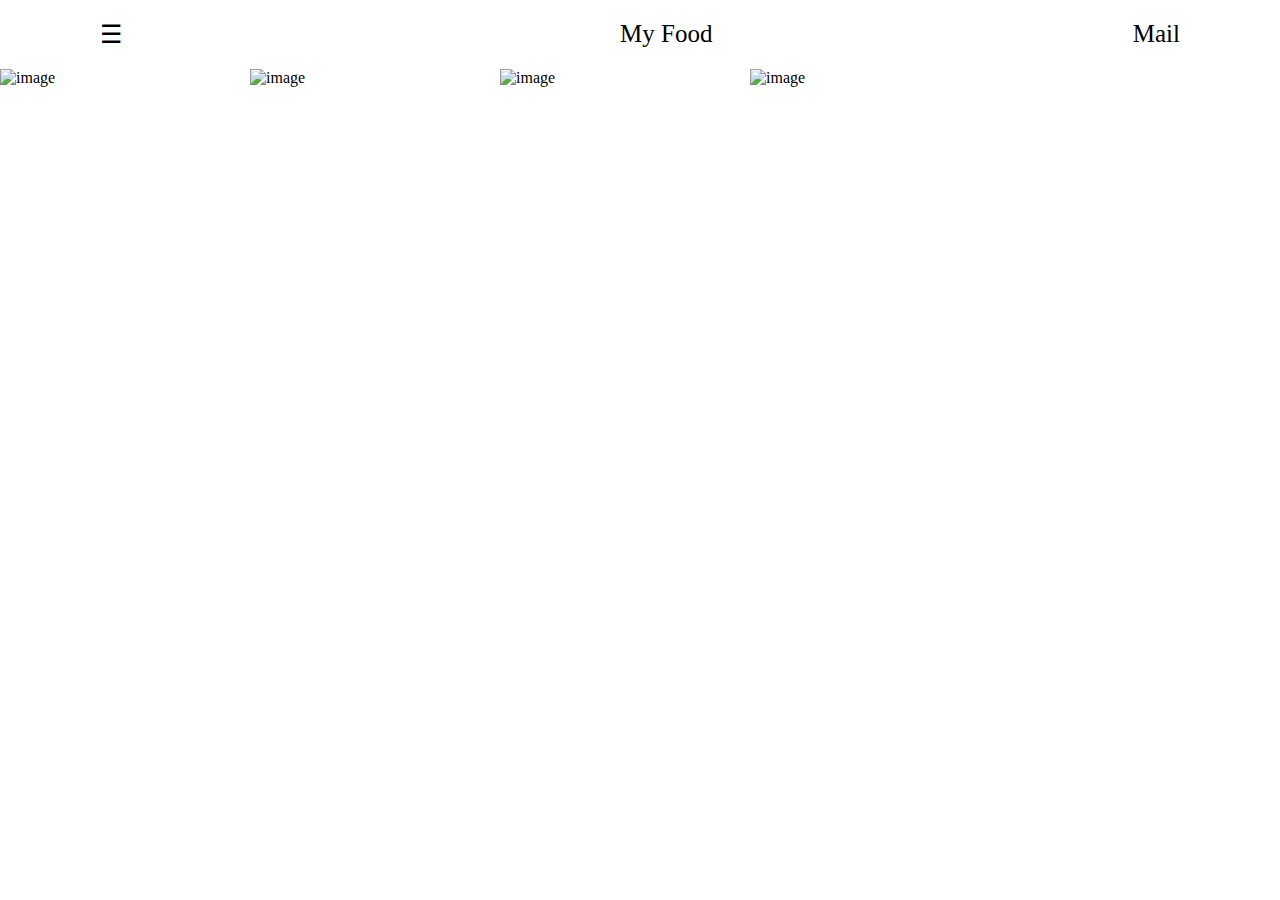
==== ex3/index.html @ 1395cc0b "first commit" ====
<!DOCTYPE html>
<html lang="en">
<head>
    <meta charset="UTF-8">
    <meta name="viewport" content="width=device-width, initial-scale=1.0">
    <title>Food</title>
    <link rel="stylesheet" href="styles.css">
</head>
<body>
    <div class="container">
        <div class="content">
            <div class="bars">☰</div>
            <div class="food">My Food</div>
            <div class="mail">Mail</div>
        </div>
        <div class="images">
            <img src="https://www.w3schools.com/w3images/sandwich.jpg" alt="image">
            <img src="https://www.w3schools.com/w3images/steak.jpg" alt="image">
            <img src="https://www.w3schools.com/w3images/cherries.jpg" alt="image">
            <img src="https://www.w3schools.com/w3images/wine.jpg" alt="image">
        </div>






        
    </div>
</body>
</html>
---- ex3/styles.css ----
*{
    margin: 0;
    padding: 0;
}

.container{
    width: 1000px;
}

.content{
    display: flex;
    justify-content: space-between;
    font-size: 25px;
    margin-left: 80px;
    padding: 20px 20px;
}

.mail{
    position: absolute;
    right: 0;
    margin-right: 100px;
}

.food{
    position: absolute;
    margin-left: 520px;
}

.images{
    display: flex;
    width: 100%;
}

.images img{
    width: 25%;
}
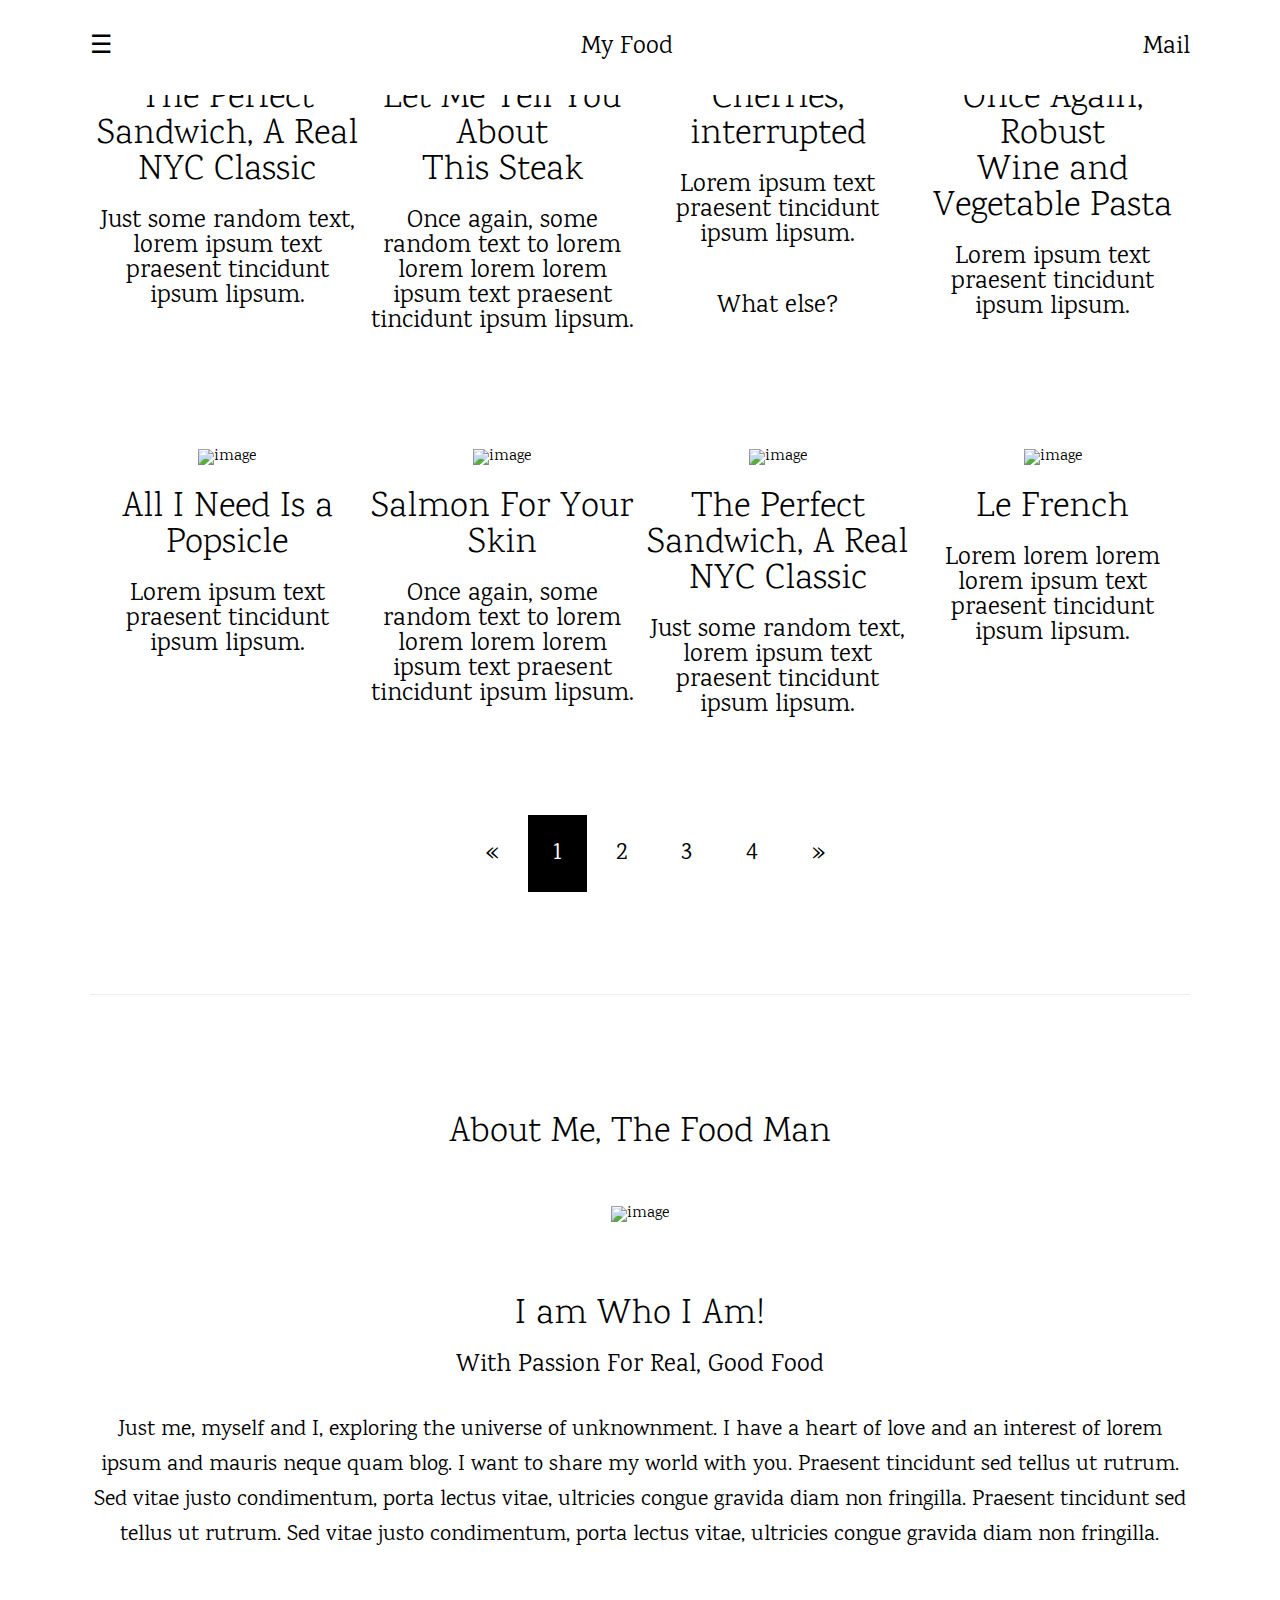
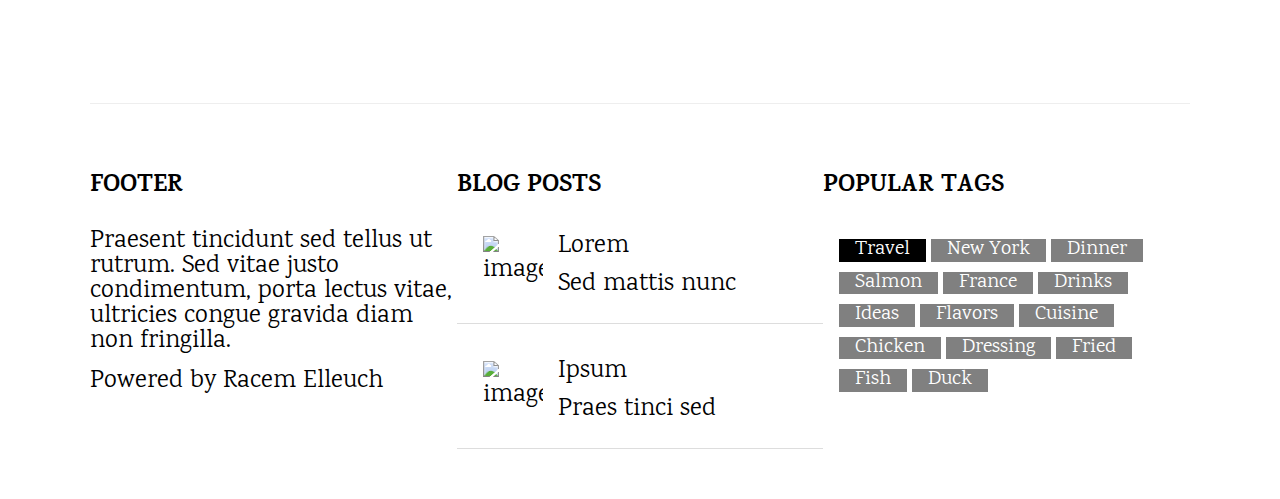
==== commit d9dee7b5: "update ex3" ====
--- a/ex3/index.html
+++ b/ex3/index.html
@@ -1,31 +1,195 @@
 <!DOCTYPE html>
 <html lang="en">
+
 <head>
     <meta charset="UTF-8">
     <meta name="viewport" content="width=device-width, initial-scale=1.0">
     <title>Food</title>
     <link rel="stylesheet" href="styles.css">
+    <link rel="preconnect" href="https://fonts.googleapis.com">
+    <link rel="preconnect" href="https://fonts.gstatic.com" crossorigin>
+    <link
+        href="https://fonts.googleapis.com/css2?family=Karma:wght@300;400;500;600;700&family=Raleway:ital,wght@0,100..900;1,100..900&display=swap"
+        rel="stylesheet">
 </head>
+
 <body>
-    <div class="container">
+    <!--==================== Sidebar with image ====================-->
+    <div class="navbar">
         <div class="content">
             <div class="bars">☰</div>
+            <nav class="sidebar">
+                <div>
+                    <ul>
+                        <li><a href="#">Close Menu</a></li>
+                        <li><a href="#">Food</a></li>
+                        <li><a href="#">About</a></li>
+                    </ul>
+                </div>
+            </nav>
             <div class="food">My Food</div>
             <div class="mail">Mail</div>
         </div>
+
+        
+    </div>
+
+    <div class="container">
         <div class="images">
-            <img src="https://www.w3schools.com/w3images/sandwich.jpg" alt="image">
-            <img src="https://www.w3schools.com/w3images/steak.jpg" alt="image">
-            <img src="https://www.w3schools.com/w3images/cherries.jpg" alt="image">
-            <img src="https://www.w3schools.com/w3images/wine.jpg" alt="image">
+            <div class="img1 img">
+                <img src="https://www.w3schools.com/w3images/sandwich.jpg" alt="image">
+                <div class="titre-description">
+                    <h3>The Perfect Sandwich, A Real NYC Classic</h3>
+                    <p>Just some random text, lorem ipsum text praesent tincidunt ipsum lipsum.</p>
+                </div>
+            </div>
+            <div class="img2 img">
+                <img src="https://www.w3schools.com/w3images/steak.jpg" alt="image">
+                <div class="titre-description">
+                    <h3>Let Me Tell You About <br> This Steak</h3>
+                    <p>Once again, some random text to lorem lorem lorem lorem ipsum text praesent tincidunt ipsum
+                        lipsum.</p>
+                </div>
+            </div>
+            <div class="img3 img">
+                <img src="https://www.w3schools.com/w3images/cherries.jpg" alt="image">
+                <div class="titre-description">
+                    <h3>Cherries, interrupted</h3>
+                    <p>Lorem ipsum text praesent tincidunt ipsum lipsum. </p><br>
+                    <p>What else?</p>
+                </div>
+            </div>
+            <div class="img4 img">
+                <img src="https://www.w3schools.com/w3images/wine.jpg" alt="image">
+                <div class="titre-description">
+                    <h3>Once Again, Robust <br> Wine and Vegetable Pasta</h3>
+                    <p>Lorem ipsum text praesent tincidunt ipsum lipsum.</p>
+                </div>
+            </div>
         </div>
+        <div class="images2">
+            <div class="img1 img">
+                <img src="https://www.w3schools.com/w3images/popsicle.jpg" alt="image">
+                <div class="titre-description">
+                    <h3>All I Need Is a Popsicle</h3>
+                    <p>Lorem ipsum text praesent tincidunt ipsum lipsum.</p>
+                </div>
+            </div>
+            <div class="img2 img">
+                <img src="https://www.w3schools.com/w3images/salmon.jpg" alt="image">
+                <div class="titre-description">
+                    <h3>Salmon For Your Skin</h3>
+                    <p>Once again, some random text to lorem lorem lorem lorem ipsum text praesent tincidunt ipsum
+                        lipsum.</p>
+                </div>
+            </div>
+            <div class="img3 img">
+                <img src="https://www.w3schools.com/w3images/cherries.jpg" alt="image">
+                <div class="titre-description">
+                    <h3>The Perfect Sandwich, A Real NYC Classic</h3>
+                    <p>Just some random text, lorem ipsum text praesent tincidunt ipsum lipsum.</p>
+                </div>
+            </div>
+            <div class="img4 img">
+                <img src="https://www.w3schools.com/w3images/wine.jpg" alt="image">
+                <div class="titre-description">
+                    <h3>Le French</h3>
+                    <p>Lorem lorem lorem lorem ipsum text praesent tincidunt ipsum lipsum.</p>
+                </div>
+            </div>
+        </div>
+
+        <div class="numbers">
+            <div class="numbers-content">
+                <a href="#" class="button">«</a>
+                <a href="#" class="number number-one ">1</a>
+                <a href="#" class="number">2</a>
+                <a href="#" class="number">3</a>
+                <a href="#" class="number">4</a>
+                <a href="#" class="button">»</a>
+            </div>
+        </div>
+
+        <hr>
+
+        <div class="title-image">
+            <h3>About Me, The Food Man</h3>
+            <img src="https://www.w3schools.com/w3images/chef.jpg" alt="image">
+        </div>
+
+        <div class="title2">
+            <h3>I am Who I Am!</h3>
+            <h4>With Passion For Real, Good Food</h4>
+            <p>Just me, myself and I, exploring the universe of unknownment. I have a heart of love and an interest of
+                lorem ipsum and mauris neque quam blog. I want to share my world with you. Praesent tincidunt sed tellus
+                ut rutrum. Sed vitae justo condimentum, porta lectus vitae, ultricies congue gravida diam non fringilla.
+                Praesent tincidunt sed tellus ut rutrum. Sed vitae justo condimentum, porta lectus vitae, ultricies
+                congue gravida diam non fringilla.</p>
+        </div>
+
+        <hr>
+
+        <footer>
+            <div class="footer-one">
+                <div class="div-header-one">
+                    <h4>FOOTER</h4>
+                </div>
+                <p>Praesent tincidunt sed tellus ut rutrum. Sed vitae justo condimentum, porta lectus vitae, ultricies
+                    congue gravida diam non fringilla.</p>
+                <p>Powered by Racem Elleuch</p>
+            </div>
+            <div class="footer-two">
+                <div class="div-header-two">
+                    <h4>BLOG POSTS</h4>
+                </div>
+                <div class="div-footer-two">
+                    <ul>
+                        <li class="div-li-content">
+                            <img src="https://www.w3schools.com/w3images/workshop.jpg" alt="image">
+                            <div class="two-span">
+                                <span>Lorem</span>
+                                <br>
+                                <span>Sed mattis nunc</span>
+                            </div>
+                        </li>
+                        <li class="div-li-content">
+                            <img src="https://www.w3schools.com/w3images/gondol.jpg" alt="image">
+                            <div class="two-span">
+                                <span>Ipsum</span>
+                                <br>
+                                <span>Praes tinci sed</span>
+                            </div>
+                        </li>
+                    </ul>
+                </div>
+            </div>
+            <div class="footer-three">
+                <div class="div-header-three">
+                    <h4>POPULAR TAGS</h4>
+                </div>
+                <div class="content-span">
+                    <div class="span-black">Travel</div>
+                    <div class="span-light">New York</div>
+                    <div class="span-light">Dinner</div>
+                    <div class="span-light">Salmon</div>
+                    <div class="span-light">France</div>
+                    <div class="span-light">Drinks</div>
+                    <div class="span-light">Ideas</div>
+                    <div class="span-light">Flavors</div>
+                    <div class="span-light">Cuisine</div>
+                    <div class="span-light">Chicken</div>
+                    <div class="span-light">Dressing</div>
+                    <div class="span-light">Fried</div>
+                    <div class="span-light">Fish</div>
+                    <div class="span-light">Duck</div>
+                </div>
+            </div>
+        </footer>
 
 
 
+    </div>
 
+</body>
 
-
-        
-    </div>
-</body>
 </html>--- a/ex3/styles.css
+++ b/ex3/styles.css
@@ -3,34 +3,267 @@
     padding: 0;
 }
 
+body{
+    line-height: 1;
+    font-family: "Karma", sans-serif;
+}
+
+.navbar{
+    display:flex;
+    justify-content: center;
+    width: 100%;
+}
+
+.sidebar{
+    position: fixed;
+    display: none;
+    height: 100vh;
+    width: 40%;
+    text-align: center;
+    z-index:1000;
+    left: 0;
+    top: 0;
+    background-color: white;
+}
+
+.bars:hover+.sidebar{
+    display: block;
+}
+
+.sidebar:hover{
+    display: block;
+}
+
+.sidebar a{
+    text-decoration: none;
+    color: #757575;
+    font-size: 35px;
+}
+
+ul {
+    list-style-type: none;
+}
+
+.sidebar li{
+    letter-spacing: 1px;
+    padding: 15px 10px;
+    font-weight: lighter;
+    border-bottom: none;
+}
+
+.sidebar div,ul{
+    height: 100%;
+}
+
+.content{
+    position: fixed;
+    background-color: white;
+    display:flex;
+    width: 86%;
+    margin-left: auto;
+    margin-right: auto;
+    justify-content: space-between;
+    font-size: 25px;
+    padding: 35px 20px;
+    top: 0;
+}
+
 .container{
-    width: 1000px;
-}
-
-.content{
-    display: flex;
-    justify-content: space-between;
-    font-size: 25px;
-    margin-left: 80px;
-    padding: 20px 20px;
-}
-
-.mail{
-    position: absolute;
-    right: 0;
-    margin-right: 100px;
-}
-
-.food{
-    position: absolute;
-    margin-left: 520px;
+    margin: 40px auto;
+    width: 86%;
 }
 
 .images{
     display: flex;
+    text-align: center;
+}
+
+.container img{
+    width: 95%;
+    height: 580px;
+    margin-bottom: 25px;
+}
+
+.img{
+    width: 25%;
+}
+
+h3{
+    font-size: 36px;
+    font-weight: 300;
+    font-style: normal;
+    margin-bottom: 20px;
+}
+
+p{
+    margin: 15px 0;
+    font-size: 25px;
+}
+
+.images2{
+    margin-top: 100px;
+    display: flex;
+    text-align: center;
+}
+
+.numbers{
+    padding: 100px 0;
+}
+
+.numbers-content{
+    text-align: center;
     width: 100%;
-}
-
-.images img{
-    width: 25%;
-}+    padding: 8px 16px;
+}
+
+.numbers-content .button, a{
+    text-decoration: none;
+    color: black;
+    font-size: 25px;
+}
+
+.numbers-content a:hover{
+    background-color: black;
+    color: white;
+}
+
+a{
+    padding: 20px 25px;
+}
+
+.number-one{
+    background-color: black;
+    color: white;
+}
+
+.numbers-content .number-one:hover{
+    background-color: #eee;
+    color: black;
+}
+
+hr{
+    border: 0;
+    border-top: 1px solid #eee;
+    margin: 20px 0;
+}
+
+.title-image{
+    text-align: center;
+}
+
+.title-image h3{
+    padding: 100px 0 35px 0;
+}
+
+.title-image img{
+    width: 1200px;
+    height: 800px;
+    padding-bottom: 50px;
+}
+
+.title2{
+    text-align: center;
+    font-family: "Karma", sans-serif;
+}
+
+.title2 h4{
+    font-size: 25px;
+    font-weight: normal;
+}
+
+.title2 p{
+    margin: 35px 0 150px 0;
+    line-height: 35px;
+    font-size: 22px;
+}
+
+footer{
+    display: flex;
+    flex-direction: row;
+    width: 100%;
+    font-size: 25px;
+    margin-bottom: 50px;
+}
+
+.footer-one,.footer-two,.footer-three{
+    width: 35%;
+}
+
+.div-header-one,.div-header-three{
+    margin-top: 50px;
+    margin-bottom: 30px;
+}
+
+.div-header-two{
+    margin-top: 50px;
+}
+
+.div-header h3{
+    font-size: 20px;
+    font-weight: 400;
+}
+
+.footer-two img{
+    width: 50px;
+    height: 50px;
+    margin: 25px 0 0 10px;
+}
+
+.div-li-content {
+    display: flex;
+    align-items: center;
+}
+
+.div-li-content img {
+    width: 60px;
+    height: 60px;
+    margin-right: 15px;
+}
+
+.two-span{
+    margin-top: 25px;
+}
+
+ul{
+    list-style-type: none;
+}
+
+ul li:hover{
+    background-color: #ccc;
+}
+
+li{
+    background-color: #fff;
+    border-bottom: 1px solid #ddd;
+    padding: 4px 16px;
+    line-height:1.5;
+    padding-bottom: 20px;
+    display: flex;
+}
+
+.content-span{
+    height: 50%;
+    padding: 10px 16px;
+    background-color: #fff;
+    display: flex;
+    flex-wrap: wrap;
+    font-size: 20px;
+}
+
+div .span-black{
+    display: flex;
+    background-color: #000;
+    padding: 0 16px;
+    color: #fff;
+    margin: 0 5px 10px 0;
+    align-items: center;
+}
+
+div .span-light{
+    display: flex;
+    background-color: gray;
+    padding: 1px 16px;
+    color: white;
+    margin: 0 5px 10px 0;
+    align-items: center;
+}
